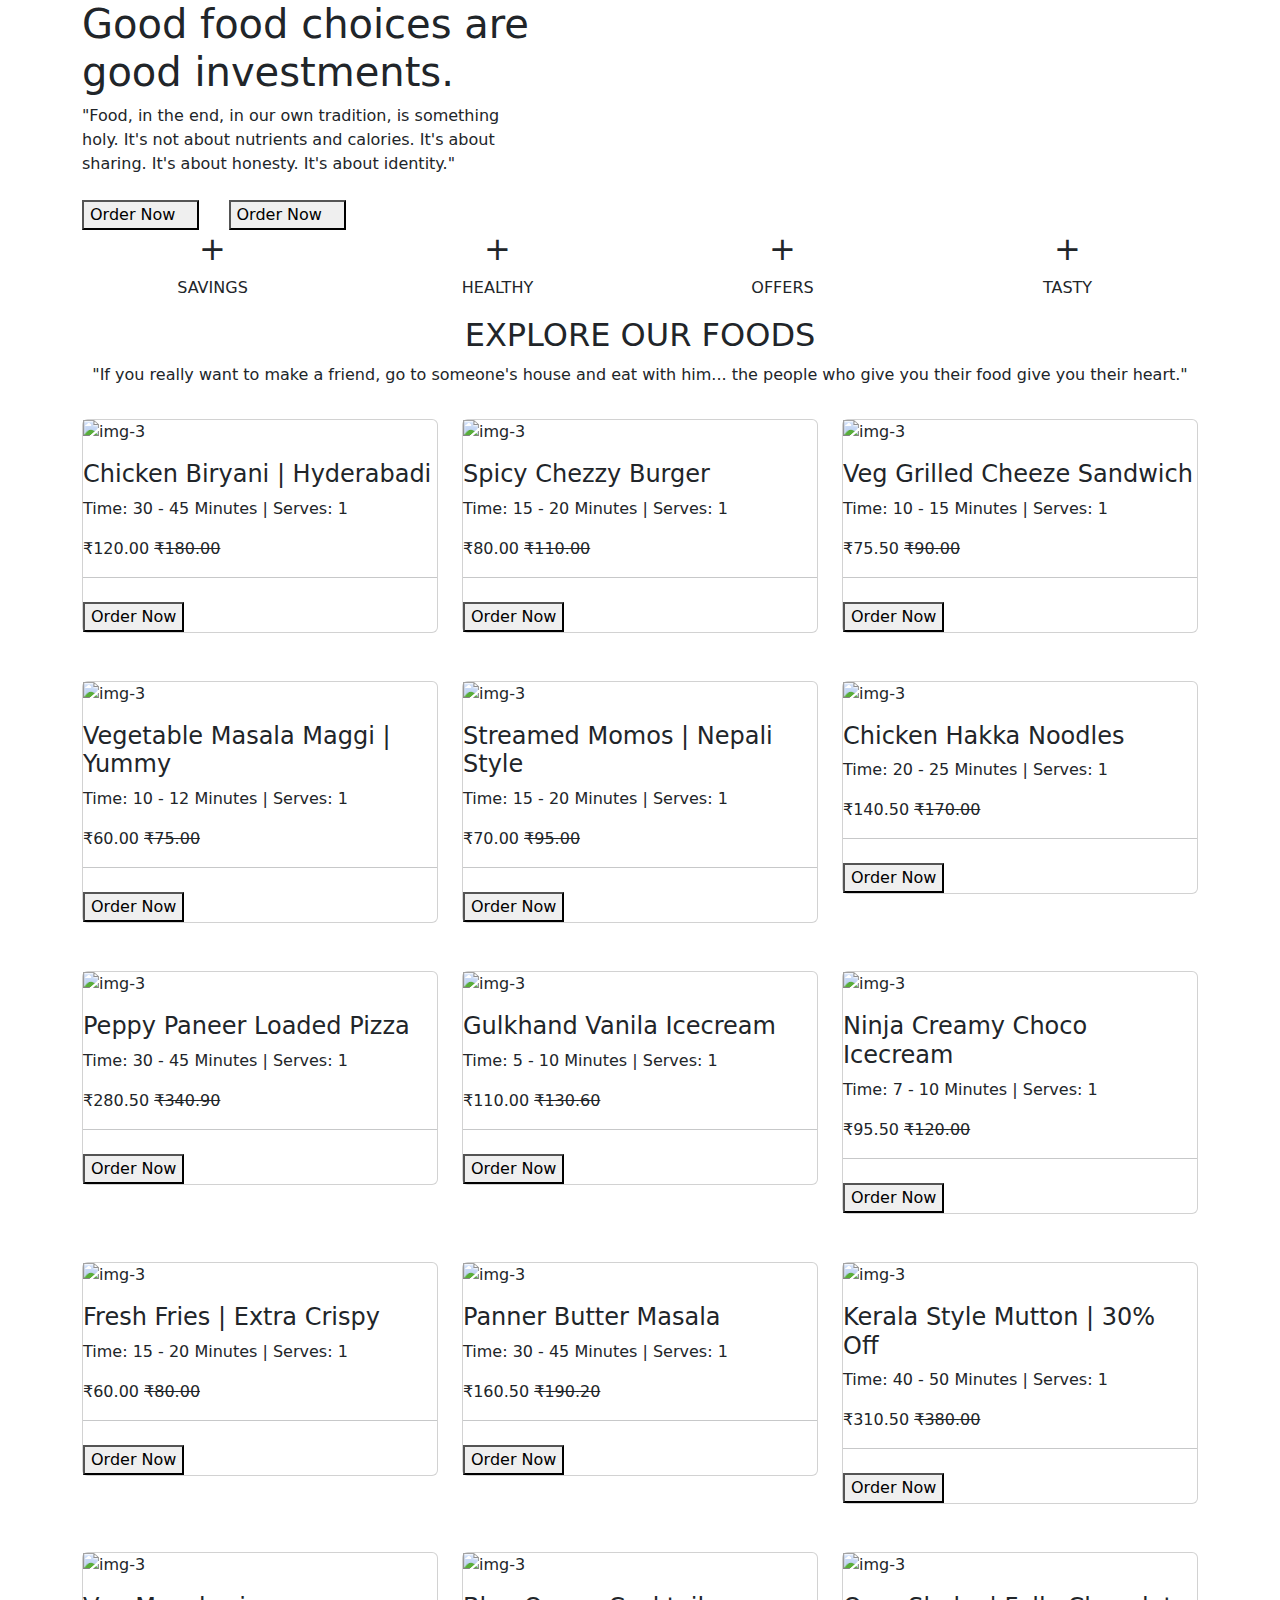
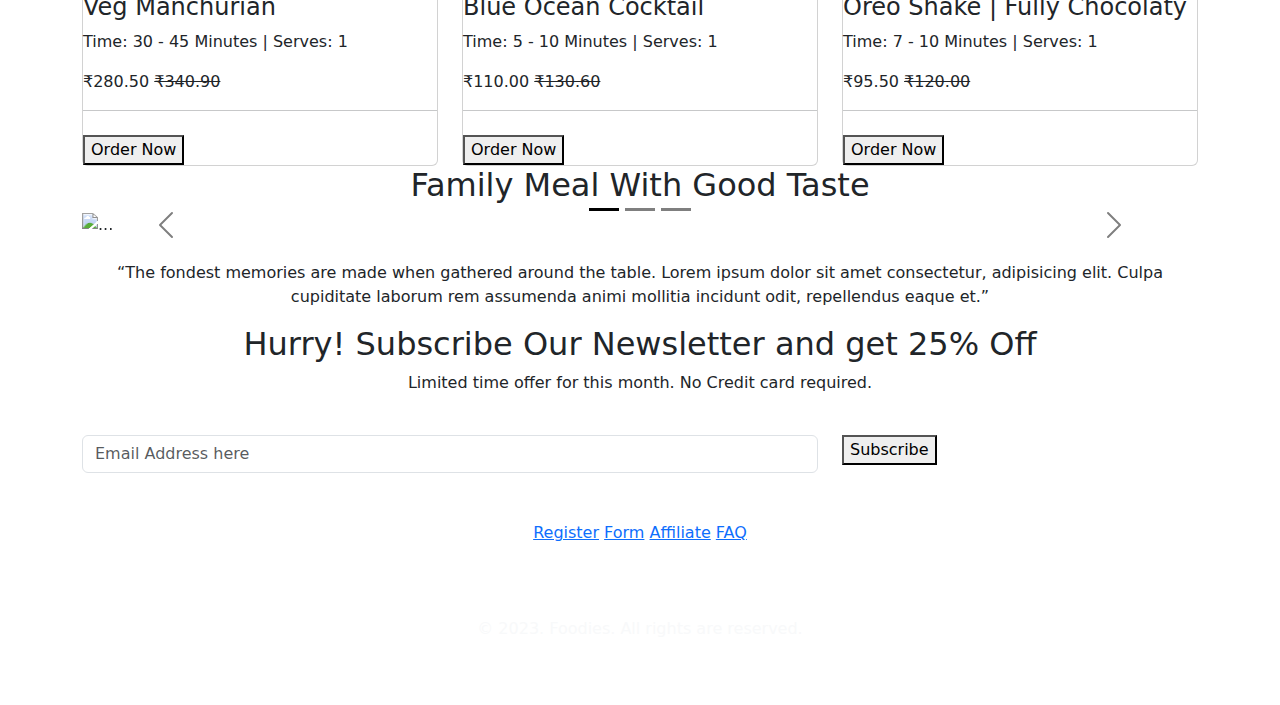
==== index.html @ dc3c437a "Create index.html" ====
<!DOCTYPE html>
<html lang="en">
<head>
    <meta charset="UTF-8">
    <meta name="viewport" content="width=device-width, initial-scale=1.0">
    <meta http-equiv="X-UA-Compatible" content="ie=edge">
    <meta name="Description" content="Enter your description here" />
    <link rel="stylesheet" href="https://cdnjs.cloudflare.com/ajax/libs/twitter-bootstrap/5.1.0/css/bootstrap.min.css">
    <link rel="stylesheet" href="https://cdnjs.cloudflare.com/ajax/libs/font-awesome/6.5.1/css/all.min.css"
        integrity="sha512-DTOQO9RWCH3ppGqcWaEA1BIZOC6xxalwEsw9c2QQeAIftl+Vegovlnee1c9QX4TctnWMn13TZye+giMm8e2LwA=="
        crossorigin="anonymous" referrerpolicy="no-referrer"/>
    <link rel="icon" href="images/logo.png" type="icon/logo type">
    <link rel="stylesheet" href="Foodies.css">
    <title>Foodies</title>
    <script src="Foodies.js"></script>
    <script src="tarclogin.js" type="text/javascript"></script>
    <script>
        var udata = localStorage.getItem('udata');
        var user = JSON.parse(udata);
    </script>   
</head>

<body>
    <!-- header design -->
    <header>
        <script>
            if (user != null) {
                document.writeln(navlogin);
            }else{
                document.writeln(navlogout);
            }
        </script>
    </header>

    <!-- section 1 top banner -->
    <section id="home">
        <div class="container-fluid px-0 top-banner">
            <div class="container">
                <div class="row">
                    <div class="col-mg-6 col-lg-5">
                        <h1>Good food choices are good investments.</h1>
                        <p>"Food, in the end, in our own tradition, is something holy. It's not about nutrients and
                            calories. It's about sharing. It's about honesty. It's about identity."</p>
                        <div class="mt-4">
                            <button class="main-btn">Order Now <i class="fa-solid fa-basket-shopping ps-3"></i></button>
                            <button class="white-btn ms-lg-4 mt-lg-0 mt-4">Order Now <i
                                    class="fa-solid fa-angle-right ps-3"></i></button>
                        </div>
                    </div>
                </div>
            </div>
        </div>
    </section>
<!-- counter  -->
  <section id="counter">
    <section class="counter-section">
        <div class="container">
            <div class="row text-center">
                <div class="col-md-3 mb-lg-0 mb-md-0 mb-5">
                    <h2>
                        <span id="count1"></span>+
                    </h2>
                    <p>SAVINGS</p>
                </div>
                <div class="col-md-3 mb-lg-0 mb-md-0 mb-5">
                    <h2>
                        <span id="count2"></span>+
                    </h2>
                    <p>HEALTHY</p>
                </div>
                <div class="col-md-3 mb-lg-0 mb-md-0 mb-5">
                    <h2>
                        <span id="count3"></span>+
                    </h2>
                    <p>OFFERS</p>
                </div>
                <div class="col-md-3 mb-lg-0 mb-md-0 mb-5">
                    <h2>
                        <span id="count4"></span>+
                    </h2>
                    <p>TASTY</p>
                </div>
            </div>
        </div>
    </section>
  </section>


    <!-- explore food section  -->

    <section id="explore-food">
        <div class="explore-food wrapper">
            <div class="container">
                <div class="row">
                    <div class="text-content text-center">
                        <h2>EXPLORE OUR FOODS</h2>
                        <p>"If you really want to make a friend, go to someone's house and eat with him... the people
                            who give you their food give you their heart." </p>
                    </div>
                </div>
                <div class="row pt-3">
                    <div class="col-lg-4 col-md-6 mb-lg-0 mb-5">
                        <div class="card">
                            <img src="images/chicken-biryani.webp" alt="img-3">
                            <div class="pt-3">
                                <h4>Chicken Biryani | Hyderabadi</h4>
                                <p>Time: 30 - 45 Minutes | Serves: 1</p>
                                <span>&#x20B9;120.00 <del>&#x20B9;180.00</del></span>
                                <hr>
                                <button class="mt-2 main-btn">Order Now</button>
                            </div>
                        </div>
                    </div>
                    <div class="col-lg-4 col-md-6 mb-lg-0 mb-5">
                        <div class="card">
                            <img src="images/spicy-burger.jpg" alt="img-3">
                            <div class="pt-3">
                                <h4>Spicy Chezzy Burger</h4>
                                <p>Time: 15 - 20 Minutes | Serves: 1</p>
                                <span>&#x20B9;80.00 <del>&#x20B9;110.00</del></span>
                                <hr>
                                <button class="mt-2 main-btn">Order Now</button>
                            </div>
                        </div>
                    </div>
                    <div class="col-lg-4 col-md-6 mb-lg-0 mb-5">
                        <div class="card">
                            <img src="images/Grilled-Cheese-Sandwich-SQ.jpg" alt="img-3">
                            <div class="pt-3">
                                <h4>Veg Grilled Cheeze Sandwich</h4>
                                <p>Time: 10 - 15 Minutes | Serves: 1</p>
                                <span>&#x20B9;75.50 <del>&#x20B9;90.00</del></span>
                                <hr>
                                <button class="mt-2 main-btn">Order Now</button>
                            </div>
                        </div>
                    </div>
                </div>
                <div class="row pt-5">
                    <div class="col-lg-4 col-md-6 mb-lg-0 mb-5">
                        <div class="card">
                            <img src="images/Vegetable-Masala-Maggi-Recipe-Step-By-Step-Instructions-scaled.jpg"
                                alt="img-3">
                            <div class="pt-3">
                                <h4>Vegetable Masala Maggi | Yummy</h4>
                                <p>Time: 10 - 12 Minutes | Serves: 1</p>
                                <span>&#x20B9;60.00 <del>&#x20B9;75.00</del></span>
                                <hr>
                                <button class="mt-2 main-btn">Order Now</button>
                            </div>
                        </div>
                    </div>
                    <div class="col-lg-4 col-md-6 mb-lg-0 mb-5">
                        <div class="card">
                            <img src="images/Momo_nepal.jpg" alt="img-3">
                            <div class="pt-3">
                                <h4>Streamed Momos | Nepali Style</h4>
                                <p>Time: 15 - 20 Minutes | Serves: 1</p>
                                <span>&#x20B9;70.00 <del>&#x20B9;95.00</del></span>
                                <hr>
                                <button class="mt-2 main-btn">Order Now</button>
                            </div>
                        </div>
                    </div>
                    <div class="col-lg-4 col-md-6 mb-lg-0 mb-5">
                        <div class="card">
                            <img src="images/chicken-chow-mein-recipe.jpg" alt="img-3">
                            <div class="pt-3">
                                <h4>Chicken Hakka Noodles</h4>
                                <p>Time: 20 - 25 Minutes | Serves: 1</p>
                                <span>&#x20B9;140.50 <del>&#x20B9;170.00</del></span>
                                <hr>
                                <button class="mt-2 main-btn">Order Now</button>
                            </div>
                        </div>
                    </div>
                </div>
                <div class="row pt-5">
                    <div class="col-lg-4 col-md-6 mb-lg-0 mb-5">
                        <div class="card">
                            <img src="images/Peppy Paneer Pizza.jpg" alt="img-3">
                            <div class="pt-3">
                                <h4>Peppy Paneer Loaded Pizza</h4>
                                <p>Time: 30 - 45 Minutes | Serves: 1</p>
                                <span>&#x20B9;280.50 <del>&#x20B9;340.90</del></span>
                                <hr>
                                <button class="mt-2 main-btn">Order Now</button>
                            </div>
                        </div>
                    </div>
                    <div class="col-lg-4 col-md-6 mb-lg-0 mb-5">
                        <div class="card">
                            <img src="images/gulkhand-vanila-icecream.jpg" alt="img-3">
                            <div class="pt-3">
                                <h4>Gulkhand Vanila Icecream</h4>
                                <p>Time: 5 - 10 Minutes | Serves: 1</p>
                                <span>&#x20B9;110.00 <del>&#x20B9;130.60</del></span>
                                <hr>
                                <button class="mt-2 main-btn">Order Now</button>
                            </div>
                        </div>
                    </div>
                    <div class="col-lg-4 col-md-6 mb-lg-0 mb-5">
                        <div class="card">
                            <img src="images/Ninja-Creami-choco-icecream.webp" alt="img-3">
                            <div class="pt-3">
                                <h4>Ninja Creamy Choco Icecream</h4>
                                <p>Time: 7 - 10 Minutes | Serves: 1</p>
                                <span>&#x20B9;95.50 <del>&#x20B9;120.00</del></span>
                                <hr>
                                <button class="mt-2 main-btn">Order Now</button>
                            </div>
                        </div>
                    </div>
                </div>
                <div class="row pt-5">
                    <div class="col-lg-4 col-md-6 mb-lg-0 mb-5">
                        <div class="card">
                            <img src="images/air-fryer-potato-fries-featured.jpg" alt="img-3">
                            <div class="pt-3">
                                <h4>Fresh Fries | Extra Crispy</h4>
                                <p>Time: 15 - 20 Minutes | Serves: 1</p>
                                <span>&#x20B9;60.00 <del>&#x20B9;80.00</del></span>
                                <hr>
                                <button class="mt-2 main-btn">Order Now</button>
                            </div>
                        </div>
                    </div>
                    <div class="col-lg-4 col-md-6 mb-lg-0 mb-5">
                        <div class="card">
                            <img src="images/paneer-butter-masala-5.webp" alt="img-3">
                            <div class="pt-3">
                                <h4>Panner Butter Masala</h4>
                                <p>Time: 30 - 45 Minutes | Serves: 1</p>
                                <span>&#x20B9;160.50 <del>&#x20B9;190.20</del></span>
                                <hr>
                                <button class="mt-2 main-btn">Order Now</button>
                            </div>
                        </div>
                    </div>
                    <div class="col-lg-4 col-md-6 mb-lg-0 mb-5">
                        <div class="card">
                            <img src="images/kerela-style-mutton.jpg" alt="img-3">
                            <div class="pt-3">
                                <h4>Kerala Style Mutton | 30% Off</h4>
                                <p>Time: 40 - 50 Minutes | Serves: 1</p>
                                <span>&#x20B9;310.50 <del>&#x20B9;380.00</del></span>
                                <hr>
                                <button class="mt-2 main-btn">Order Now</button>
                            </div>
                        </div>
                    </div>
                </div>
                <div class="row pt-5">
                    <div class="col-lg-4 col-md-6 mb-lg-0 mb-5">
                        <div class="card">
                            <img src="images/veg-manchurian.jpg" alt="img-3">
                            <div class="pt-3">
                                <h4>Veg Manchurian</h4>
                                <p>Time: 30 - 45 Minutes | Serves: 1</p>
                                <span>&#x20B9;280.50 <del>&#x20B9;340.90</del></span>
                                <hr>
                                <button class="mt-2 main-btn">Order Now</button>
                            </div>
                        </div>
                    </div>
                    <div class="col-lg-4 col-md-6 mb-lg-0 mb-5">
                        <div class="card">
                            <img src="images/blue-ocean.webp" alt="img-3">
                            <div class="pt-3">
                                <h4>Blue Ocean Cocktail</h4>
                                <p>Time: 5 - 10 Minutes | Serves: 1</p>
                                <span>&#x20B9;110.00 <del>&#x20B9;130.60</del></span>
                                <hr>
                                <button class="mt-2 main-btn">Order Now</button>
                            </div>
                        </div>
                    </div>
                    <div class="col-lg-4 col-md-6 mb-lg-0 mb-5">
                        <div class="card">
                            <img src="images/vegan-oreo-shake-8.jpg" alt="img-3">
                            <div class="pt-3">
                                <h4>Oreo Shake | Fully Chocolaty</h4>
                                <p>Time: 7 - 10 Minutes | Serves: 1</p>
                                <span>&#x20B9;95.50 <del>&#x20B9;120.00</del></span>
                                <hr>
                                <button class="mt-2 main-btn">Order Now</button>
                            </div>
                        </div>
                    </div>
                </div>
            </div>
        </div>
    </section>
     
   <!-- carousel section  -->
    <section id="carousel-slide">
        <div class="container">
            <h2 class="text-center carousel-head">Family Meal With Good Taste</h2>
            <div id="carouselExampleDark" class="carousel carousel-dark slide">
                <div class="carousel-indicators">
                    <button type="button" data-bs-target="#carouselExampleDark" data-bs-slide-to="0" class="active"
                        aria-current="true" aria-label="Slide 1"></button>
                    <button type="button" data-bs-target="#carouselExampleDark" data-bs-slide-to="1"
                        aria-label="Slide 2"></button>
                    <button type="button" data-bs-target="#carouselExampleDark" data-bs-slide-to="2"
                        aria-label="Slide 3"></button>
                </div>
                <div class="carousel-inner">
                    <div class="carousel-item active" data-bs-interval="1000">
                        <img src="images/background-8.jpg" class="d-block w-100" alt="...">

                    </div>
                    <div class="carousel-item" data-bs-interval="1000">
                        <img src="images/background-7.jpg" class="d-block w-100" alt="...">

                    </div>
                    <div class="carousel-item" data-bs-interval="1000">
                        <img src="images/background-6.jpg" class="d-block w-100" alt="...">

                    </div>
                </div>
                <button class="carousel-control-prev" type="button" data-bs-target="#carouselExampleDark"
                    data-bs-slide="prev">
                    <span class="carousel-control-prev-icon" aria-hidden="true"></span>
                    <span class="visually-hidden">Previous</span>
                </button>
                <button class="carousel-control-next" type="button" data-bs-target="#carouselExampleDark"
                    data-bs-slide="next">
                    <span class="carousel-control-next-icon" aria-hidden="true"></span>
                    <span class="visually-hidden">Next</span>
                </button>
            </div>
            <p class="text-center mt-4">“The fondest memories are made when gathered around the table. Lorem ipsum dolor sit amet consectetur, adipisicing elit. Culpa cupiditate laborum rem assumenda animi mollitia incidunt odit, repellendus eaque et.”</p>
        </div>
    </section>


  <!-- newsletter section  -->

    <section id="newsletter">
        <div class="newsletter wrapper">
            <div class="container">
                <div class="row">
                    <div class="col-sm-12">
                        <div class="text-content text-center pb-4">
                            <h2>Hurry! Subscribe Our Newsletter and get 25% Off</h2>
                            <p>Limited time offer for this month. No Credit card required.</p>
                        </div>
                        <form lass="newsletter">
                            <div class="row">
                                <div class="col-md-8 col-12">
                                    <input type="email" class="form-control" placeholder="Email Address here"
                                        name="email">
                                </div>
                                <div class="col-md-4 col-12">
                                    <button class="main-btn" type="submit">Subscribe</button>
                                </div>
                            </div>
                        </form>
                    </div>
                </div>
            </div>
        </div>
    </section>

    <!-- footer -->
    <div id="footer">
        <div class="footer py-5">
            <div class="container">
                <div class="row">
                    <div class="col-md-12 text-center">
                        <a class="footer-link" href="#">Register</a>
                        <a class="footer-link" href="#">Form</a>
                        <a class="footer-link" href="#">Affiliate</a>
                        <a class="footer-link" href="#">FAQ</a>
                        <div class="footer-social pt-4 text-center">
                            <a href="#"><i class="fa-brands fa-facebook"></i></a>
                            <a href="#"><i class="fa-brands fa-twitter"></i></a>
                            <a href="#"><i class="fa-brands fa-youtube"></i></a>
                            <a href="#"><i class="fa-brands fa-whatsapp"></i></a>
                            <a href="#"><i class="fa-brands fa-linkedin"></i></a>
                            <a href="#"><i class="fa-brands fa-instagram"></i></a>
                        </div>
                    </div>
                    <div class="col-sm-12">
                        <div class="footer-copy">
                            <div class="copy-right text-center pt-5">
                                <p class="text-light">&copy; 2023. Foodies. All rights are reserved.</p>
                            </div>
                        </div>
                    </div>
                </div>
                
            </div>
        </div>
    </div>

    <script src="https://cdnjs.cloudflare.com/ajax/libs/popper.js/2.9.2/umd/popper.min.js"></script>
    <script src="https://cdnjs.cloudflare.com/ajax/libs/twitter-bootstrap/5.1.0/js/bootstrap.min.js"></script>
</body>

</html>
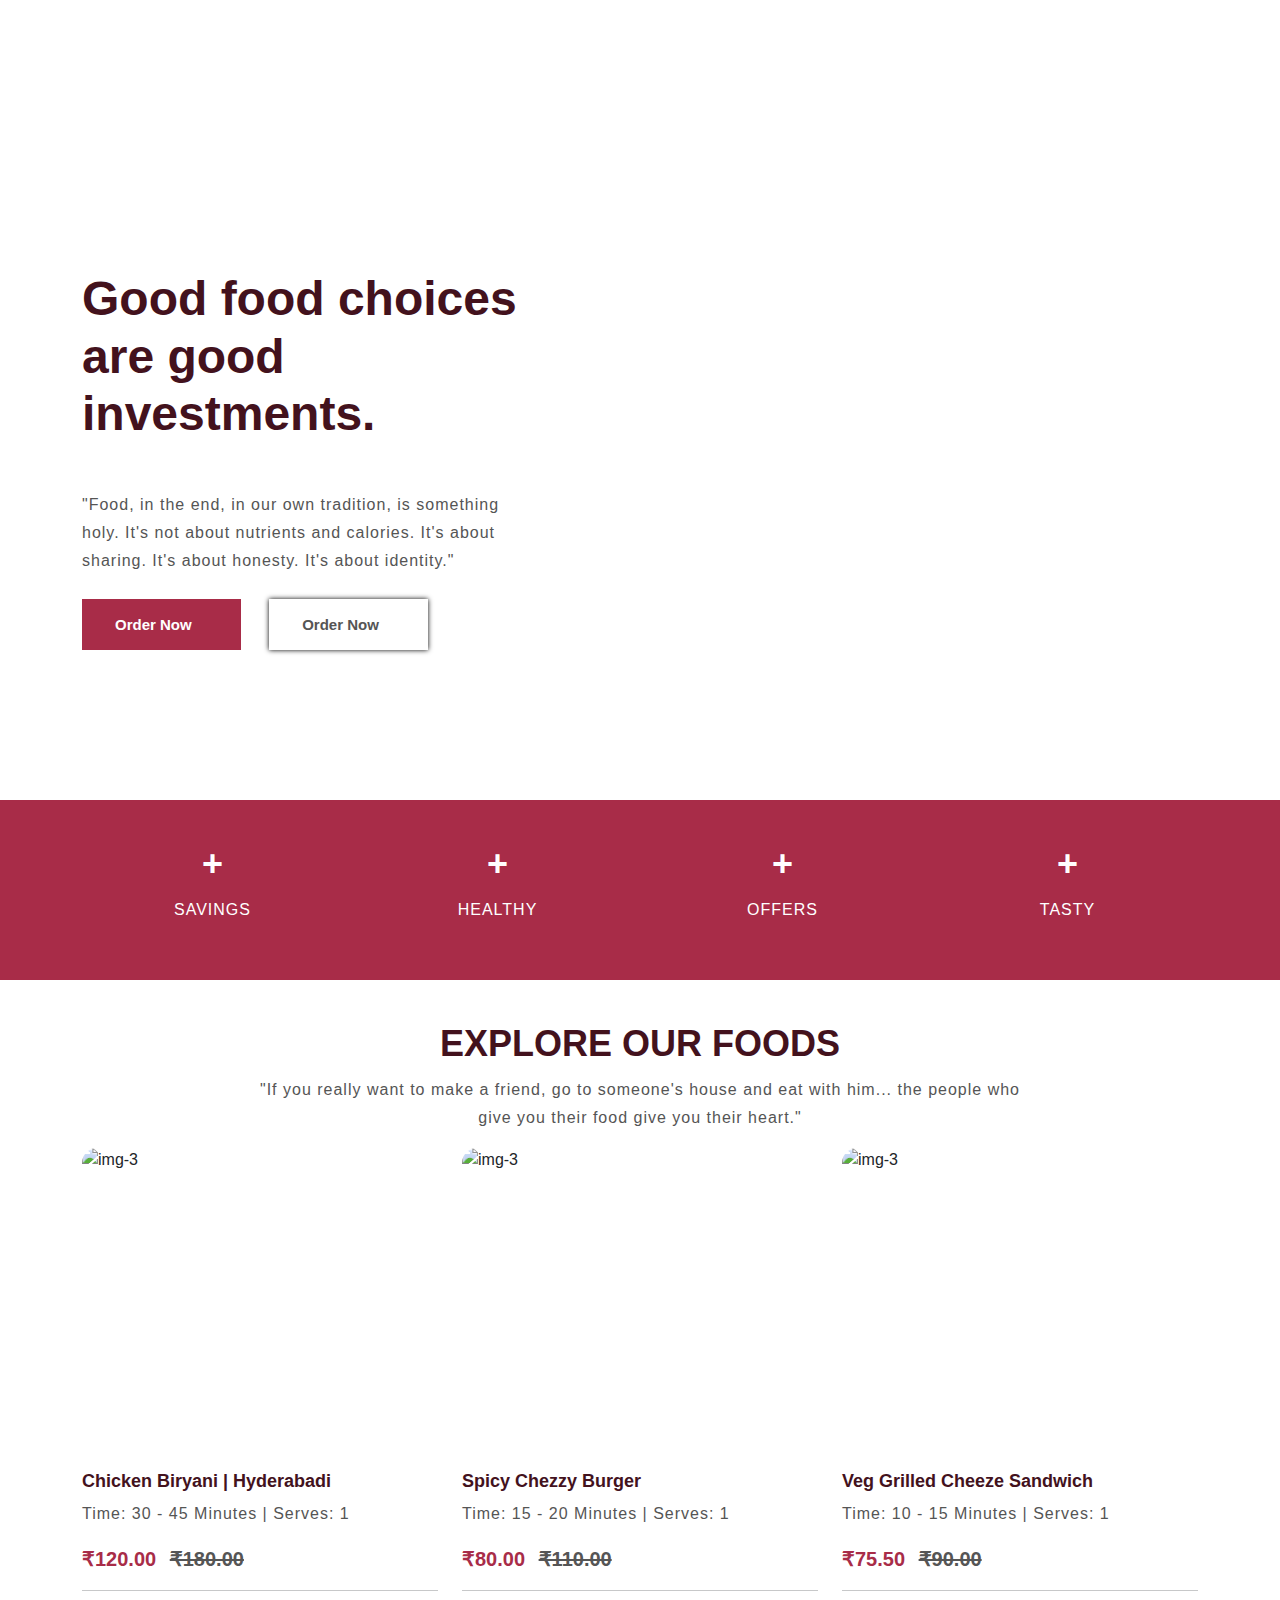
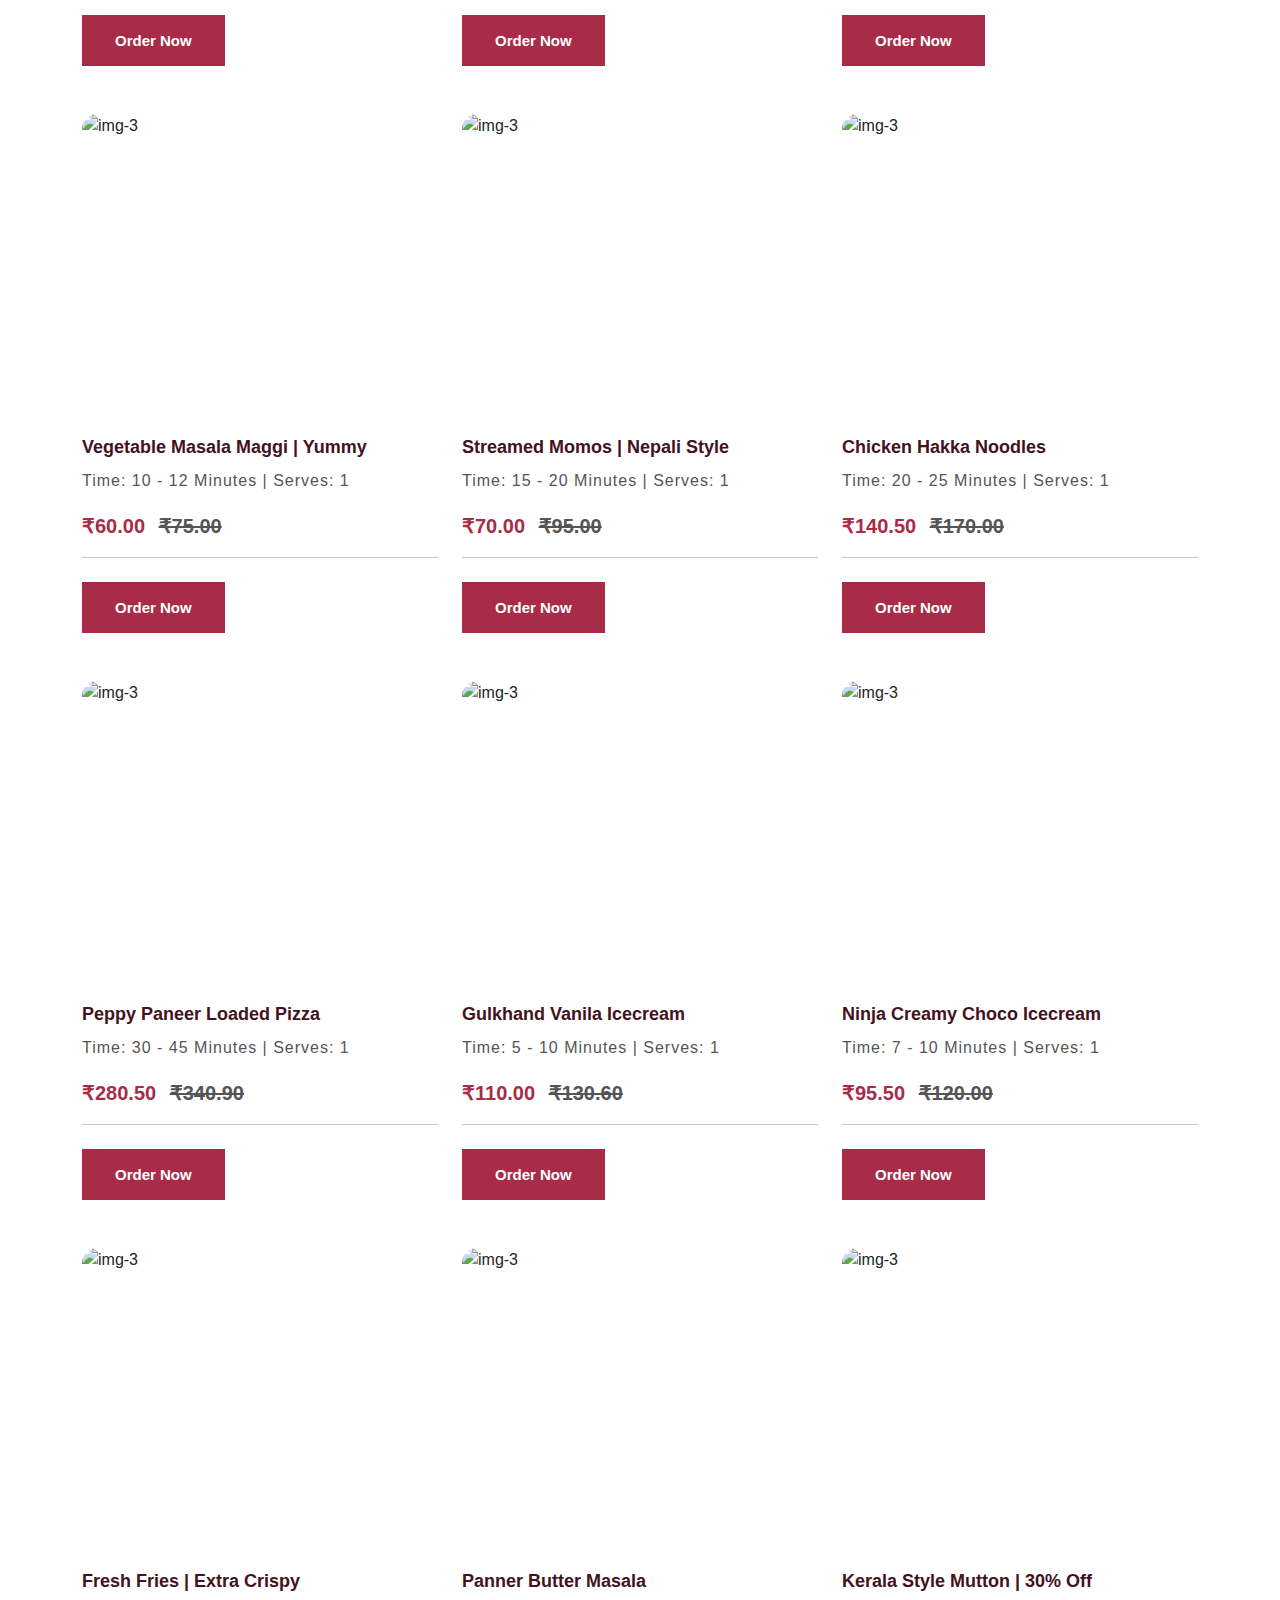
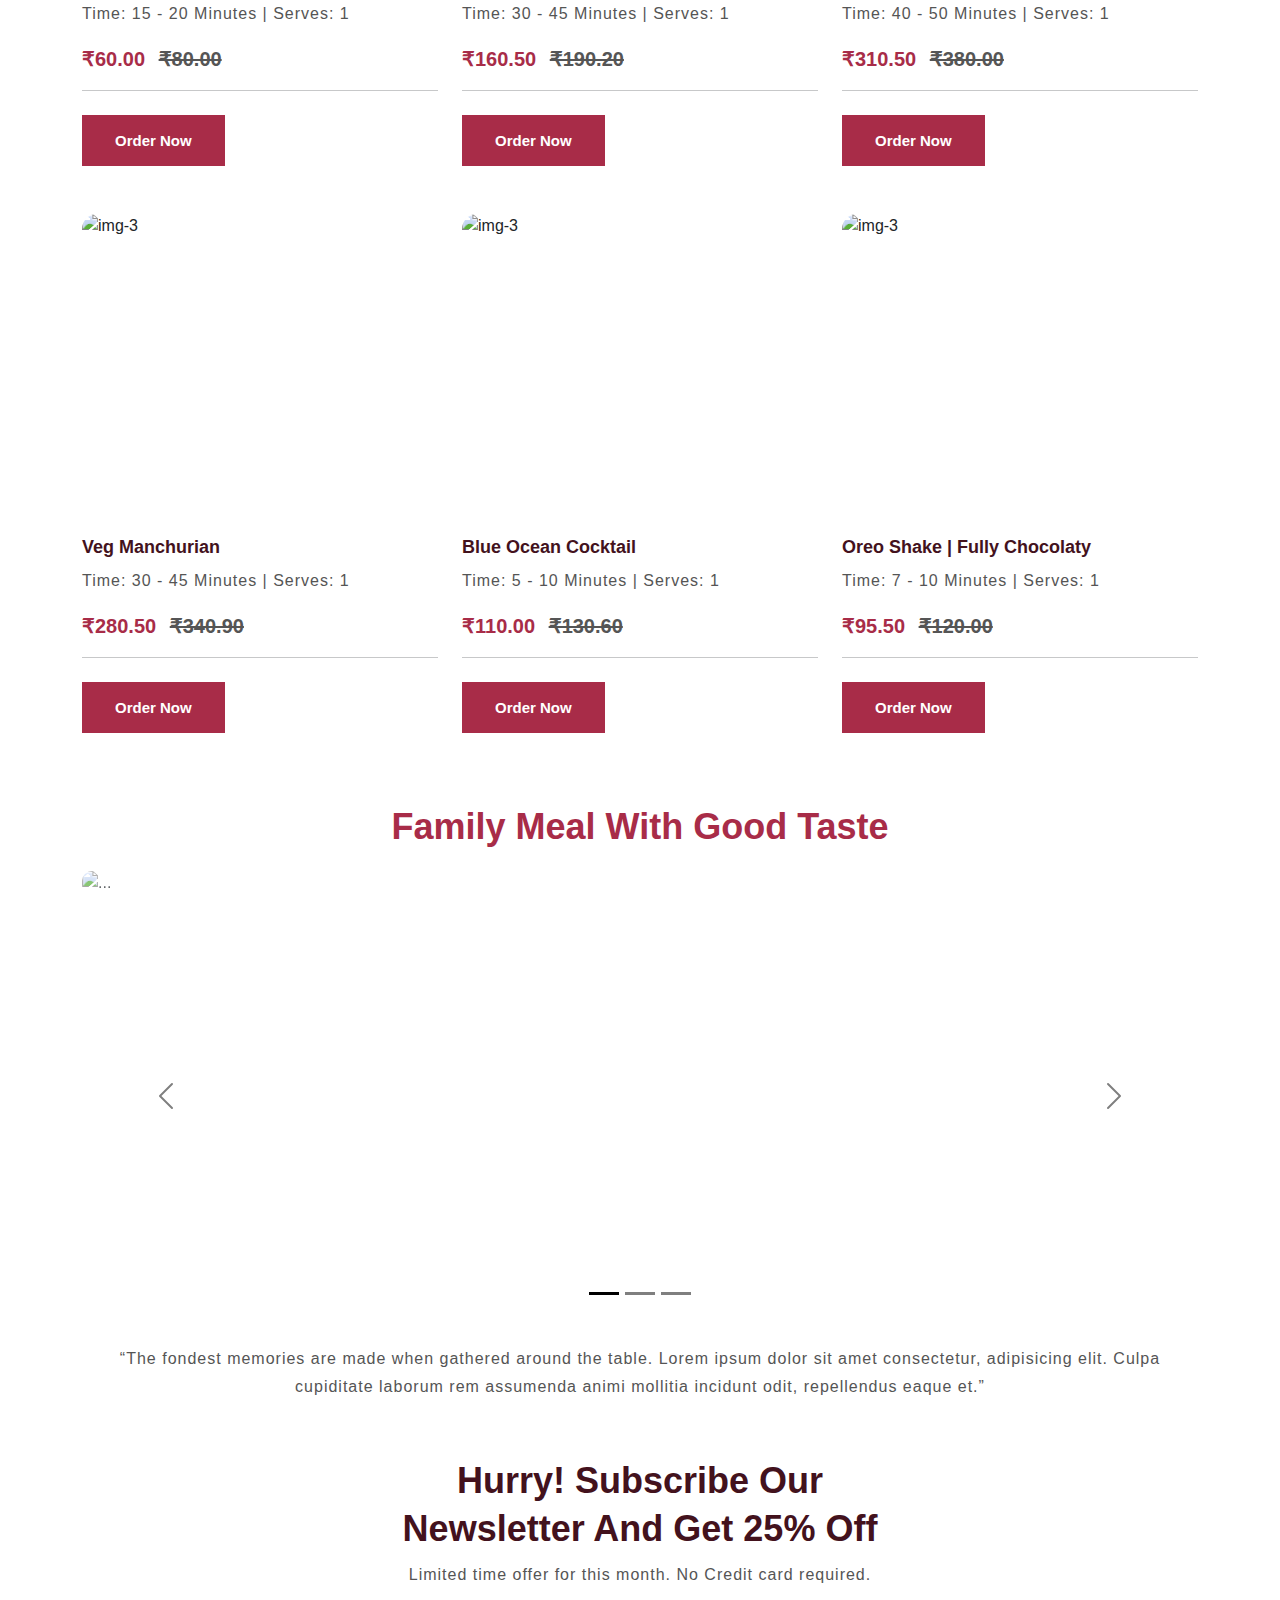
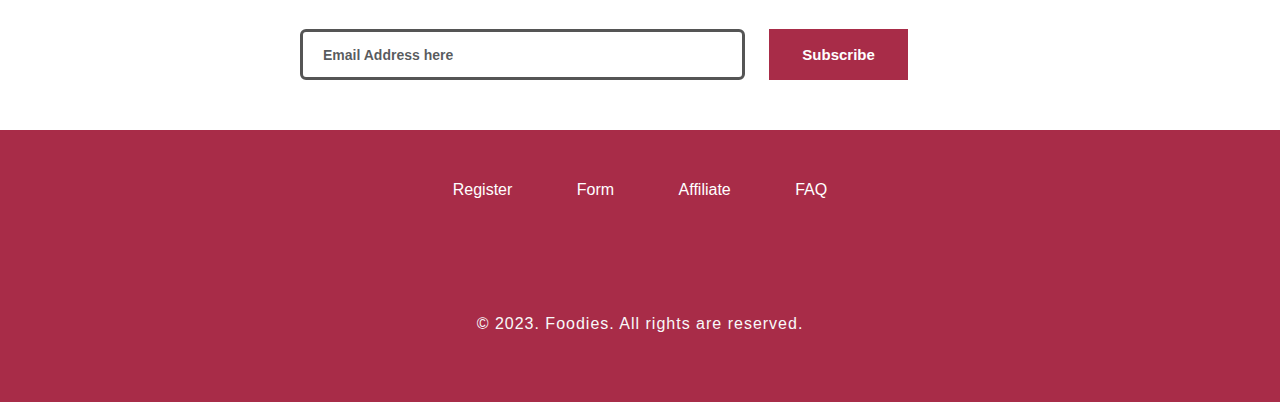
==== commit a7f2afbc: "Update index.html" ====
--- a/index.html
+++ b/index.html
@@ -10,7 +10,7 @@
         integrity="sha512-DTOQO9RWCH3ppGqcWaEA1BIZOC6xxalwEsw9c2QQeAIftl+Vegovlnee1c9QX4TctnWMn13TZye+giMm8e2LwA=="
         crossorigin="anonymous" referrerpolicy="no-referrer"/>
     <link rel="icon" href="images/logo.png" type="icon/logo type">
-    <link rel="stylesheet" href="Foodies.css">
+    <link rel="stylesheet" href="foodies.css">
     <title>Foodies</title>
     <script src="Foodies.js"></script>
     <script src="tarclogin.js" type="text/javascript"></script>
--- a/foodies.css
+++ b/foodies.css
@@ -0,0 +1,689 @@
+*{
+    padding: 0;
+    margin: 0;
+}
+
+body{
+    font-family: Arial, Helvetica, sans-serif;
+    font-weight: 400;
+}
+
+
+h1{
+    font-size: 48px;
+    font-weight: 900;
+    margin-bottom: 48px;
+    color: #43121d;
+}
+h2{
+    font-weight: 700;
+    font-size: 36px;
+    text-transform: capitalize;
+    color: #43121d;
+    line-height: 48px;
+}
+h4{
+    color: #43121d;
+    text-transform: capitalize;
+    font-size: 18px;
+    font-weight: 800;
+    margin-bottom: 8px;
+}
+h5{
+    color: #a82c48;
+    text-transform: capitalize;
+    font-size: 16px;
+    font-family: 700;
+    margin-bottom: 8px;
+}
+p{
+    font-size: 16px;
+    color: #555;
+    font-weight: 400;
+    line-height: 28px;
+    letter-spacing: 1px;
+}
+.main-btn{
+    display: inline-block;
+    padding: 10px 30px;
+    line-height: 25px;
+    background-color: #a82c48;
+    border: 3px solid #a82c48;
+    color: white;
+    font-size: 15px;
+    font-weight: 600;
+    text-transform: capitalize;
+
+}
+.white-btn{
+    padding: 10px 30px;
+    line-height: 25px;
+    background-color: white;
+    border: 3px solid white;
+    color: #555;
+    font-size: 15px;
+    font-weight: 600;
+    text-transform: capitalize;
+    transition: all 1s ease-out 0s;
+    box-shadow: 0px 0px 5px 0px black;
+}
+.main-btn:hover{
+    background-color: transparent;
+    color: #a82c48;
+}
+.white-btn:hover{
+    background-color: transparent;
+    color: #a82c48;
+    border-color: #a82c48;
+}
+
+.wrapper{
+    padding-top: 40px;
+    padding-bottom: 50px;
+}
+.text-content{
+       width: 70%;
+       margin: auto;
+}
+
+.counter-section h2,
+.testinomial-section h2,
+.book-food-text h2{
+    color: white;
+}
+.pos{
+    position: relative;
+  }
+
+/* header */
+.navigation1{
+    position: fixed;
+    width: 100%;
+    left: 0;
+    z-index: 1000;
+    transition: all 0.3s ease-out;
+    background-color: white;
+    height: 90px;
+}
+.navigation1 .nav-item{
+    padding: 0 10px;
+    transition: all 200ms linear;
+}
+.navbar-toggler:focus{
+    outline: unset;
+    border: unset;
+    box-shadow: none;
+}
+.nav-link{
+    font-size: 15px;
+    font-weight: 600;
+    text-transform: capitalize;
+    color: #a82c48;
+    letter-spacing: 1px;
+}
+.navigation1 .main-btn{
+    padding: 5px 23px;
+    box-shadow: none;
+    margin-left: 10px;
+
+}
+
+.navbar-nav .main-btn{
+    border-radius: 20px;
+}
+.navbar-nav .main-btn a{
+    text-decoration: none;
+    color: white;
+}
+
+.navbar-nav .main-btn a:hover{
+    color: #a82c48;
+}
+
+
+
+
+/* top banner */
+.top-banner{
+    width: 100%;
+    background-image: url("images/bg-1.jpg");
+    background-position: center;
+    background-repeat: no-repeat;
+    background-size: cover;
+    padding: 270px 0 150px;
+}
+.faq::before{
+    content: '';
+    background-image: url("images/bg-1.jpg");
+    background-position: center;
+    background-repeat: no-repeat;
+    background-size: cover;
+    position: absolute;
+    top: 0;
+    right: 0;
+    left: 0;
+    bottom: 0;
+    opacity: 0.5;
+}
+
+/* about section  */
+
+.about-section .about{
+    font-weight: 800;
+  }
+.about-section .image img{
+    border-radius: 20px;
+}
+.about-section .text-sec{
+    padding-left: 32px;
+}
+.about-section .about{
+    font-family: Verdana, Geneva, Tahoma, sans-serif;
+    font-size: 42px;
+}
+.food-type{
+    padding-top: 52px;
+}
+.food-type ul li{
+    font-size: 16px;
+    line-height: 32px;
+    color: #555;
+    margin-left: 30px;
+}
+.button{
+    color: #a82c48;
+    background-color: white;
+    border: none;
+    
+}
+.story-section{
+    width: 100%;
+    height: 400px;
+    background-image: url("images/bg-3.jpg");
+    background-repeat: no-repeat;
+    background-size: cover;
+    background-position: center;
+    padding-top: 100px;
+    text-align: center;
+
+}
+.story-section button{
+    position: relative;
+    top: 60px;
+    border-radius: 10px;
+}
+
+/* explore food  */
+.explore-food .text-content p{
+    margin-bottom: 0;
+    padding-bottom: 0;
+}
+.explore-food .card{
+    border: none;
+    background-color: transparent;
+    border-radius: 15px;
+
+}
+.explore-food .card img{
+    border-radius: 15px;
+    object-fit: cover;
+    width: 415px;
+    height: 307px;
+}
+.explore-food .card span{
+    font-size: 20px;
+    font-weight: 700;
+    color: #a82c48;
+    padding-bottom: 16px;
+}
+.explore-food .card span del{
+    color: #555;
+    margin-left: 8px;
+}
+
+
+ /* faq 
+  */
+  .faq h4{
+    font-weight: 700;
+  }
+  .faq h4 span{
+    color: #a82c48;
+    font-size: 25px;
+    margin-right: 0.3125rem;
+    
+  }
+  
+.faq .content h4{
+    color: #a82c48;
+}
+.faq .content p{
+  color: #2e0e0e;
+}
+.faq .row h2{
+    font-family: Verdana, Geneva, Tahoma, sans-serif;
+}
+/* newsletter  */
+  .newsletter{
+    width: 55%;
+    margin: 0 auto;
+  }
+  .newsletter .form-control{
+    height: 3.225rem;
+    padding: 0 1.25rem;
+    font-size: 0.875rem;
+    width: 100%;
+    border: 0.1875rem solid #555;
+    background: transparent;
+    color: black;
+    font-weight: 700;
+  }
+  .newsletter .form-control:hover{
+    border-color: #a82c48;
+  }
+  .newsletter h2{
+    margin-left: 0;
+    margin-right: 0;
+  }
+
+  /* footer  */
+  .footer{
+    background-color: #a82c48;
+  }
+  .footer .footer-link{
+    font-size: 1rem;
+    color: white;
+    padding: 0 1.875rem;
+    text-decoration: none;
+  }
+  .footer .footer-link:hover{
+    color: white;
+  }
+  .footer a i{
+    font-size: 1.5rem;
+    color: white;
+    padding: 0 1rem;
+  }
+
+  /* carousel  */
+  .carousel-inner .carousel-item{
+    width: 100%;
+    height: 450px;
+  }
+  .carousel-inner .carousel-item img{
+      border-radius: 10px;
+      opacity: 0.7;
+  }
+
+  .carousel-head {
+    color: #a82c48;
+    margin: 20px 0;
+    font-weight: 800;
+  }
+  .container .nav{
+    width: 100%;
+    height: 90px;
+    background-color: white;
+  }
+
+  /* login  */
+
+.login .contents .page{
+    
+     width: 450px;
+     height: 340px;
+     padding: 10px;
+     border-radius: 10px;
+     box-shadow: 2px 3px 20px #a82c48;
+      color: #a82c48;
+}
+.login .contents{
+    display: flex;
+     flex-direction: column ; 
+     justify-content: center;
+     align-items: center;
+     width: 100%;
+     height: 500px;
+}
+.login .contents .page table{
+    line-height: 60px;
+}
+.login .contents .page table tr td{
+    font-size: 18px;
+    padding: 0 5px;
+}
+.login .contents .page table .email{
+
+    border-radius: 5px;
+    border: none;
+    box-shadow: 1px 1px  #a82c48;
+    height: 30px;
+    width: 220px;
+    text-align: center;
+    background: rgba(0,0,0,0.1);
+    color: #a82c48;
+}
+.login .contents .page table .pass{
+    border-radius: 5px;
+    border: none;
+    box-shadow: 1px 1px  #a82c48;
+    height: 30px;
+    width: 220px;
+    text-align: center;
+    background: rgba(0,0,0,0.1);
+    color: #a82c48;
+}
+.page .extra{
+    display: flex;
+    margin: 20px 20px;
+}
+.page .extra a{
+    color: #555;
+    text-decoration: none;
+    margin-left: 100px;
+}
+.page .extra a:hover{
+    text-decoration: underline;
+}
+
+/* register  */
+.register .contents .page{
+    
+     width: 430px;
+     height: 500px;
+     padding: 10px;
+     border-radius: 10px;
+     box-shadow: 2px 3px 20px #a82c48;
+      color: #a82c48; 
+}
+
+.register .contents{
+    display: flex;
+     flex-direction: column ; 
+     justify-content: center;
+     align-items: center;
+     width: 100%;
+     height: 500px;
+}
+.register .contents{
+    position: relative;
+    top: 50px;
+}
+.register .contents .page table{
+    line-height: 60px;
+}
+.register .contents .page table tr td{
+    font-size: 17px;
+    padding: 0 5px;
+}
+.register .contents .page table tr .input-type{
+    border-radius: 5px;
+    border: none;
+    box-shadow: 1px 1px  #a82c48;
+    height: 30px;
+    width: 220px;
+    text-align: center;
+    background: rgba(0,0,0,0.1);
+    color: #a82c48;
+}
+
+
+.page .extras{
+    font-size: 16px;
+    display: flex;  
+    justify-content: end;
+    margin-right: 20px;
+   
+}
+.page .extras .remember{
+    margin-left: 30px;  
+    
+}
+
+.page .btn{
+   margin-top: 15px;
+   border-radius: 15px;
+   margin-left: 30px;
+   width: 330px;
+}
+
+.page .foot{
+    display: flex;
+    margin-top: 20px;
+    justify-content: space-between;
+}
+.page .foot p{
+    color: #555;
+    margin-left: 16px;
+    font-size: 15px;
+}
+.page .foot a{
+    text-decoration: none;
+    color: brown;
+    font-weight: 700;
+    margin-right: 20px;
+}
+.page .foot a:hover{
+    text-decoration: underline;
+}
+
+/* contact page  */
+
+.contact .details{
+    margin-top: 50px;
+    color: #a82c48;
+}
+.contact .add{
+    display: flex;
+    margin-bottom: 20px;
+}
+.contact .add i{
+    font-size: 25px;
+    margin-top: 10px;
+}
+.contact .add p{
+    line-height: 20px;
+    padding: 10px;
+    color: #555;
+    font-size: 15px;
+}
+.contact .phone{
+    display: flex;
+
+}
+.contact .phone i{
+    font-size: 20px;
+    margin-top: 15px;
+}
+.contact .phone p{
+    padding: 10px;
+    color: #555;
+    font-size: 15px;
+}
+.contact .email{
+    display: flex;
+    margin-top: 10px;
+}
+.contact .email i{
+    font-size: 22px;
+    margin-top: 13px;
+}
+.contact .email p{
+    padding: 10px;
+    color: #555;
+    font-size: 15px;
+}
+
+.contact .message{
+    
+    height: 400px;
+    padding: 30px;
+    box-shadow: 4px 3px 10px #a82c48;
+}
+.contact .message h3{
+    padding: 5px;
+}
+.contact .message input[type="text"]{
+    border: none;
+    border-bottom: 2px solid #555;
+    width: 350px;
+    margin-bottom: 40px;
+    margin-top: 20px;
+}
+.contact .message input[type="email"]{
+    border: none;
+    border-bottom: 2px solid #555;
+    width: 350px;
+    margin-bottom: 30px; 
+}
+.contact .message .textarea{
+    border: none;
+    border-bottom: 2px solid #555;
+    width: 350px;
+    margin-bottom: 30px; 
+}
+.contact .message .message-btn{
+    width: 120px;
+    border-radius: 10px;
+}
+.contact .blank{
+    margin-top: 30px;
+}
+.contact .blank .image{
+    margin: 0 20px;
+}
+.contact .blank .image img{
+    width: 100%;
+    height: 200px;
+    border-radius: 20px;
+    opacity: 0.7;
+}
+.blank .write{
+    margin: 0 20px;
+}
+.blank h4{
+    padding: 20px;
+    text-align: center;
+    border-bottom: 1px solid #c7c0c0;
+    color: #a82c48;
+    font-weight: 700;
+}
+.blank .white-btn{
+    width: 100px;
+    height: 40px;
+    display: flex;
+    justify-content: center;
+    align-items: center;
+    margin-left: 100px;
+    border-radius: 10px;
+    margin-top: 15px;
+}
+
+
+.contact .head h2{
+    font-family: Verdana, Geneva, Tahoma, sans-serif;
+    font-size: 40px;
+}
+
+
+/* menu  */
+.menu .head h3{
+    color: #a82c48;
+    font-family: 'Segoe UI', Tahoma, Geneva, Verdana, sans-serif;
+}
+.menu .head h2{
+    font-size: 48px;
+    font-family:Verdana, Geneva, Tahoma, sans-serif;
+}
+.menu-card .row1 h4{
+    text-align: center;
+    font-size: 20px;
+    margin-top: 20px;
+    margin-bottom: 20px;
+}
+.menu-card .item .withprice{
+    display: flex;
+    justify-content: space-between;
+    font-family: Georgia, 'Times New Roman', Times, serif;
+    margin-bottom: none;
+}
+.menu-card .row1{
+    margin-right: 30px;
+}
+.title1 .item .image123 {
+    height: 230px;
+    width: 280px;
+    display: flex;
+    margin-bottom: 20px;
+}
+
+.title1 .item .image123 img{
+    height: 100%;
+    width: 100%;
+    border-radius: 20px;
+    margin: 0 20px;
+}
+.title2 .image {
+    height: 230px;
+    width: 280px;
+    display: flex;
+    margin-bottom: 20px;
+}
+.title2 .image img{
+    height: 100%;
+    width: 100%;
+    border-radius: 20px;
+    margin: 0 20px;
+}
+.menu-card .row2{
+    margin-left: 30px;
+}
+.menu-card .row2 h4{
+    text-align: center;
+    font-size: 20px;
+    margin-top: 20px;
+    margin-bottom: 20px;
+}
+
+.title3 .image {
+    height: 230px;
+    width: 280px;
+    display: flex;
+    margin-bottom: 20px;
+}
+.title3 .image img{
+    height: 100%;
+    width: 100%;
+    border-radius: 20px;
+    margin: 0 20px;
+}
+.title4 .image {
+    height: 230px;
+    width: 280px;
+    display: flex;
+    margin-bottom: 20px;
+}
+.title4 .image img{
+    height: 100%;
+    width: 100%;
+    border-radius: 20px;
+    margin: 0 20px;
+}
+
+.menu .item .item1 p{
+    letter-spacing: 1px;
+    font-size: 15px;
+}
+.menu .item .item1 .withprice h5{
+    font-size: 17px;
+}
+
+/* COUNTER  */
+.counter-section{
+    background-color: #a82c48;
+    padding: 40px;
+}
+.counter-section p{
+    color: white;
+}
+
